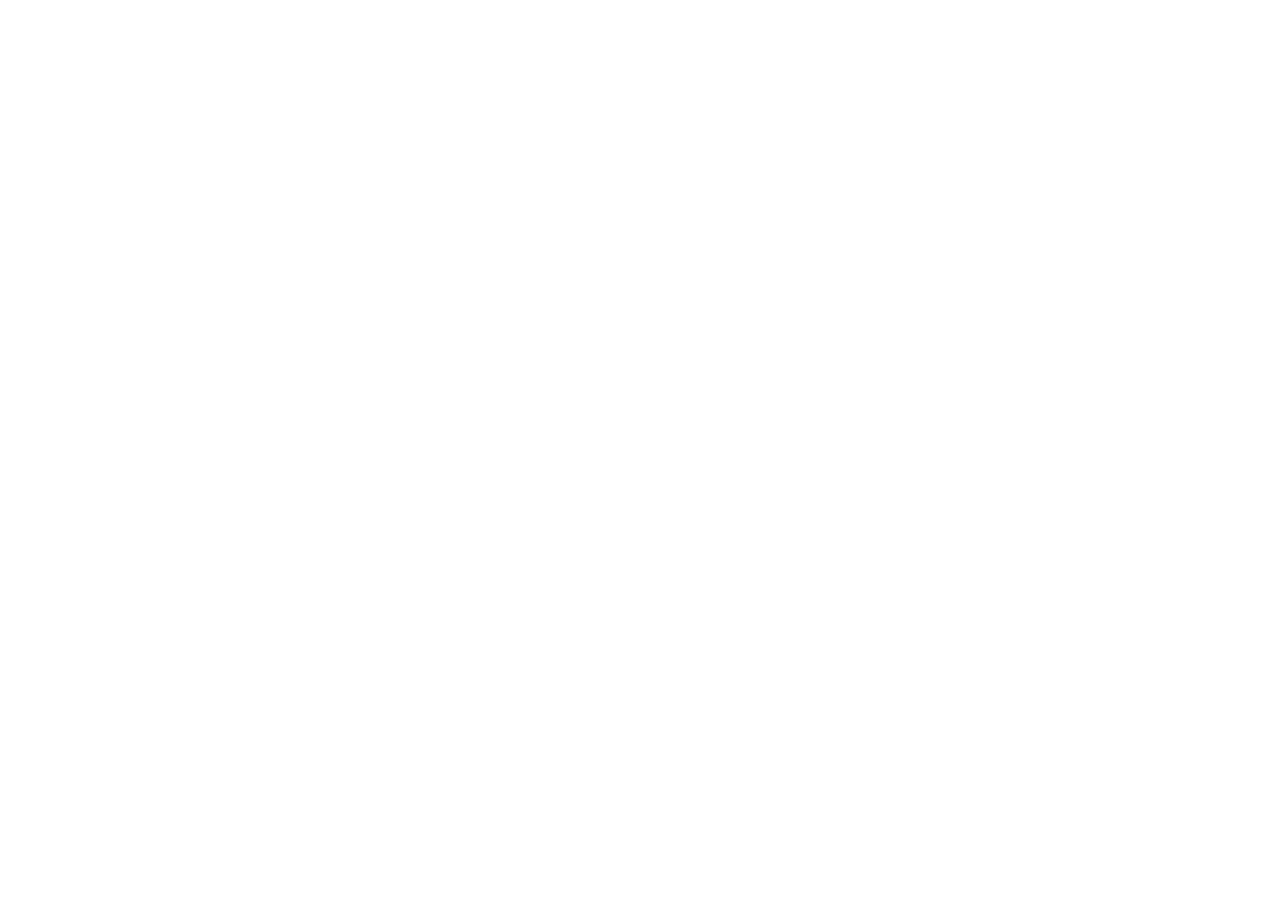
==== index.html @ 95902d63 "Add files via upload" ====
<!doctype html>
<html>

<head>
    <meta charset="UTF-8">
    <meta name="format-detection" content="telephone=no, email=no" />
    <meta name="viewport" content="maximum-scale=1.0,minimum-scale=1.0,user-scalable=0,width=device-width,initial-scale=1.0" />
    <title>app 程序入口</title>
</head>

<body>
    <script src="script/base.js"></script>
    <script src="script/global.js" data-path="app" id="entry"></script>
</body>

</html>
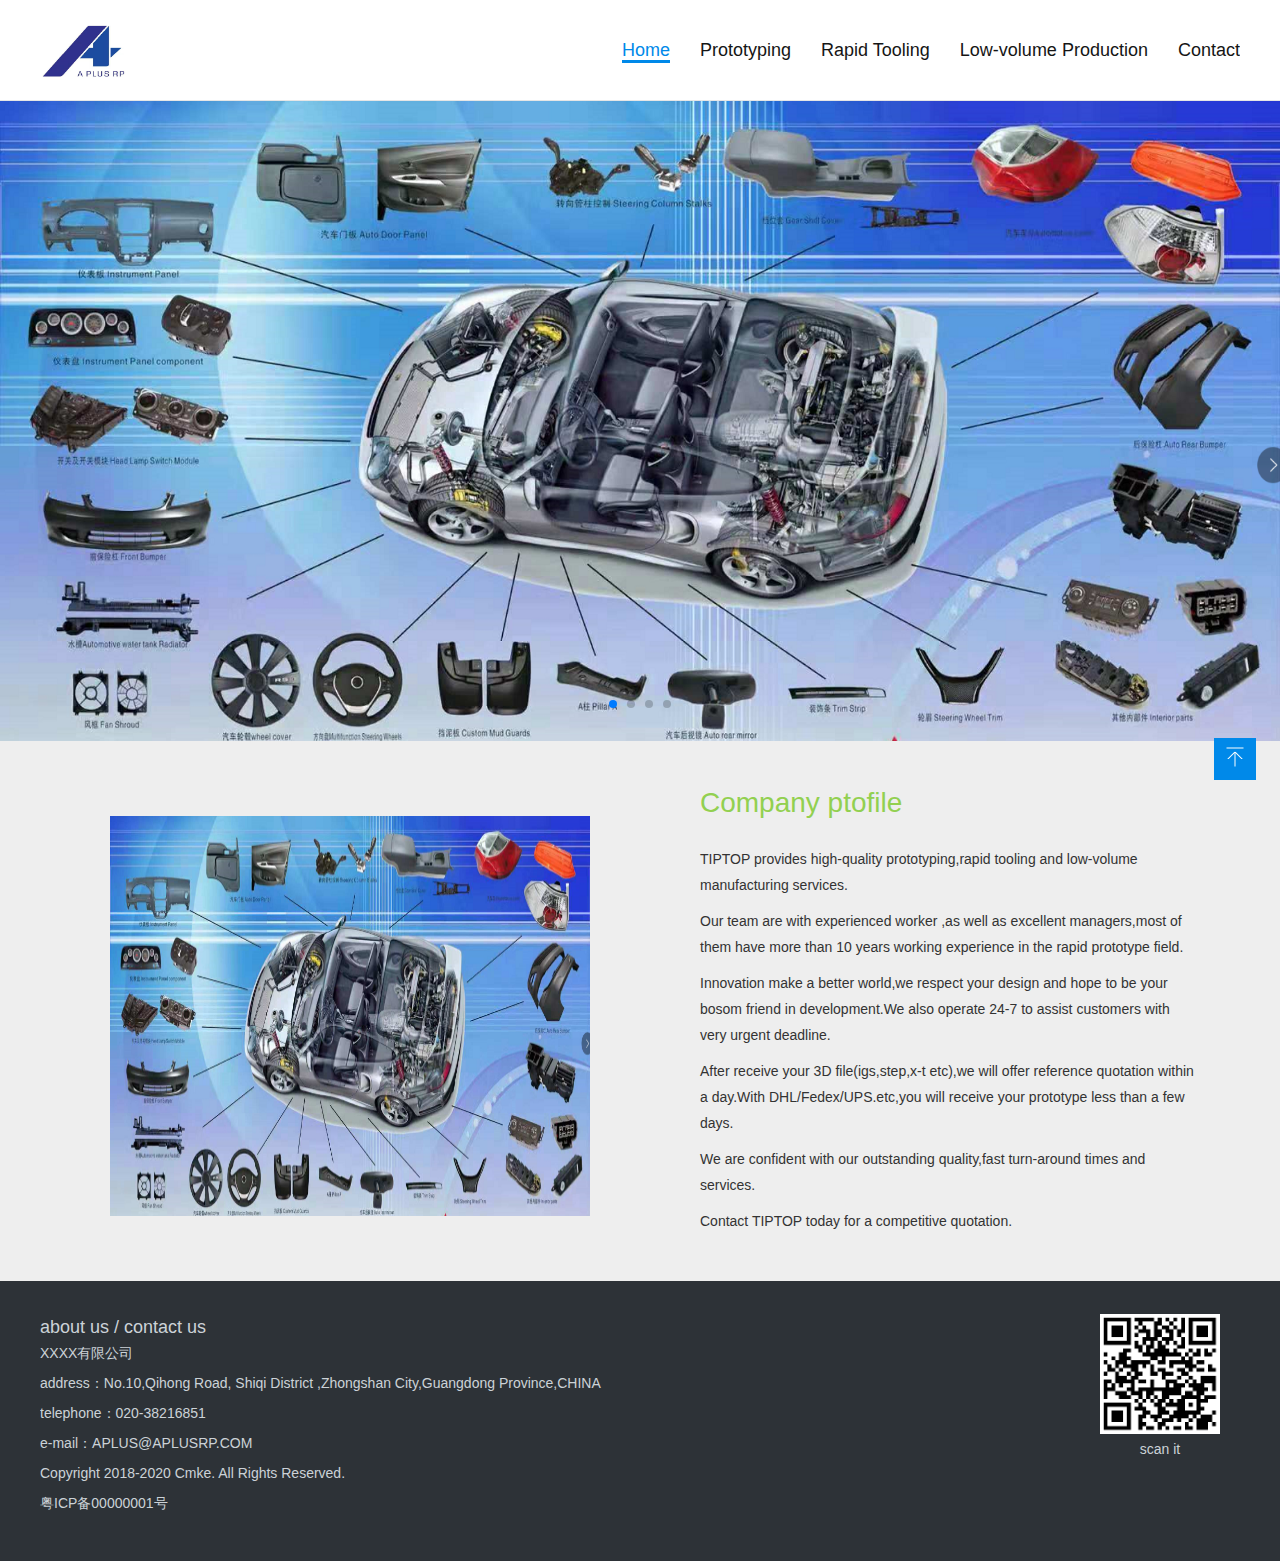
==== commit 2a0c43ab: "Update index.html" ====
--- a/index.html
+++ b/index.html
@@ -1,16 +1,15 @@
-<!doctype html>
 <html>
-
-<head>
-    <meta charset="UTF-8">
-    <meta name="format-detection" content="telephone=no, email=no" />
-    <meta name="viewport" content="maximum-scale=1.0,minimum-scale=1.0,user-scalable=0,width=device-width,initial-scale=1.0" />
-    <title>app 程序入口</title>
-</head>
-
-<body>
-    <script src="script/base.js"></script>
-    <script src="script/global.js" data-path="app" id="entry"></script>
-</body>
-
-</html>
+	
+	<head>
+	    <meta charset="UTF-8">
+	    <meta name="format-detection" content="telephone=no, email=no" />
+	    <meta name="viewport" content="maximum-scale=1.0,minimum-scale=1.0,user-scalable=0,width=device-width,initial-scale=1.0" />
+	    <title>app 程序入口</title>
+	</head>
+	
+	<body>
+	    <script src="script/base.js"></script>
+	    <script src="script/global.js" data-path="app" id="entry"></script>
+	</body>
+	
+	</html>
